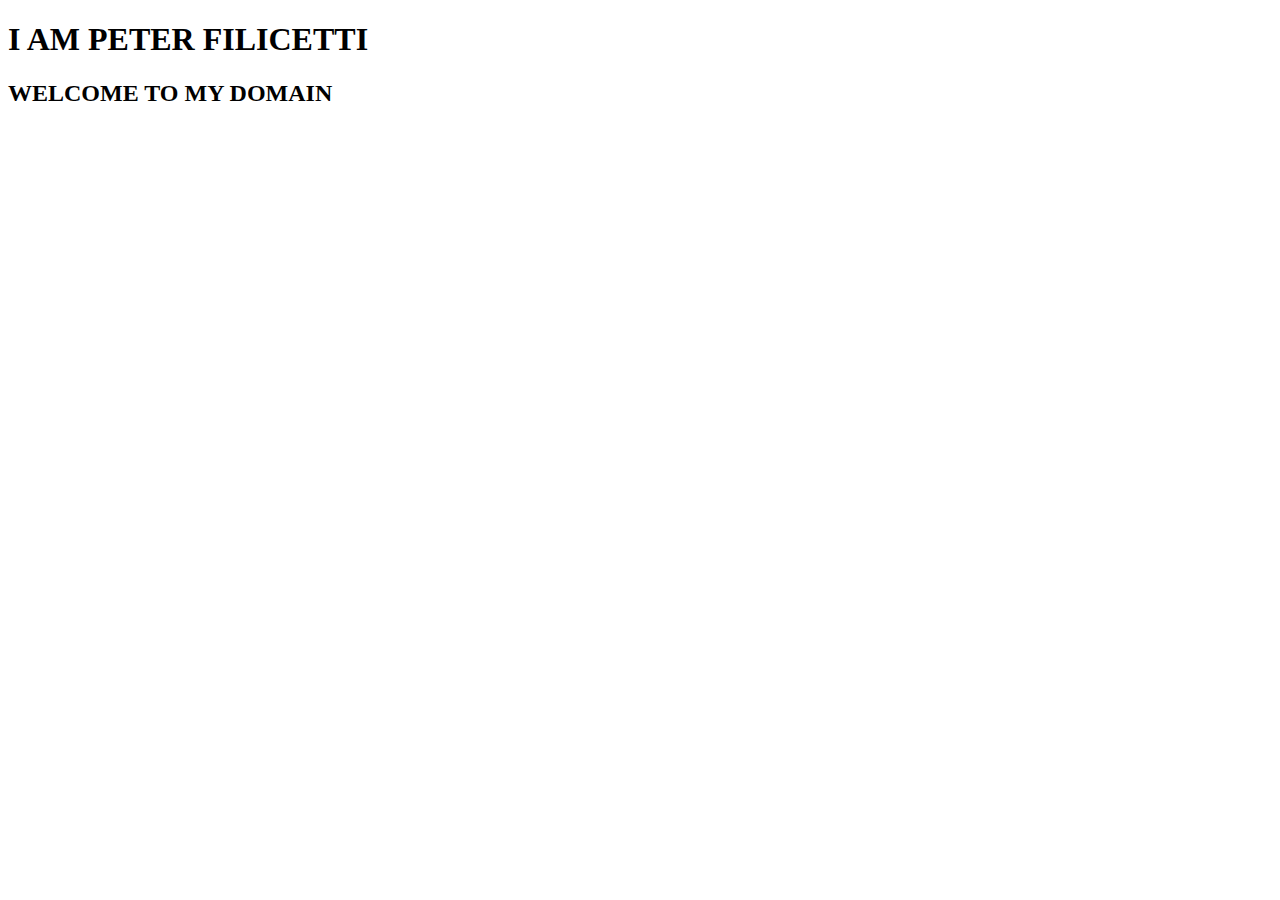
==== index.html @ 099a03c3 "placeholder page" ====
<!DOCTYPE html>
<html>
<head>
    <meta charset="utf-8" />
    <meta http-equiv="X-UA-Compatible" content="IE=edge">
    <title>Page Title</title>
    <meta name="viewport" content="width=device-width, initial-scale=1">
    <link rel="stylesheet" type="text/css" media="screen" href="main.css" />
</head>
<body>
    <h1>I AM PETER FILICETTI</h1>
    <h2>WELCOME TO MY DOMAIN</h2>
</body>
</html>
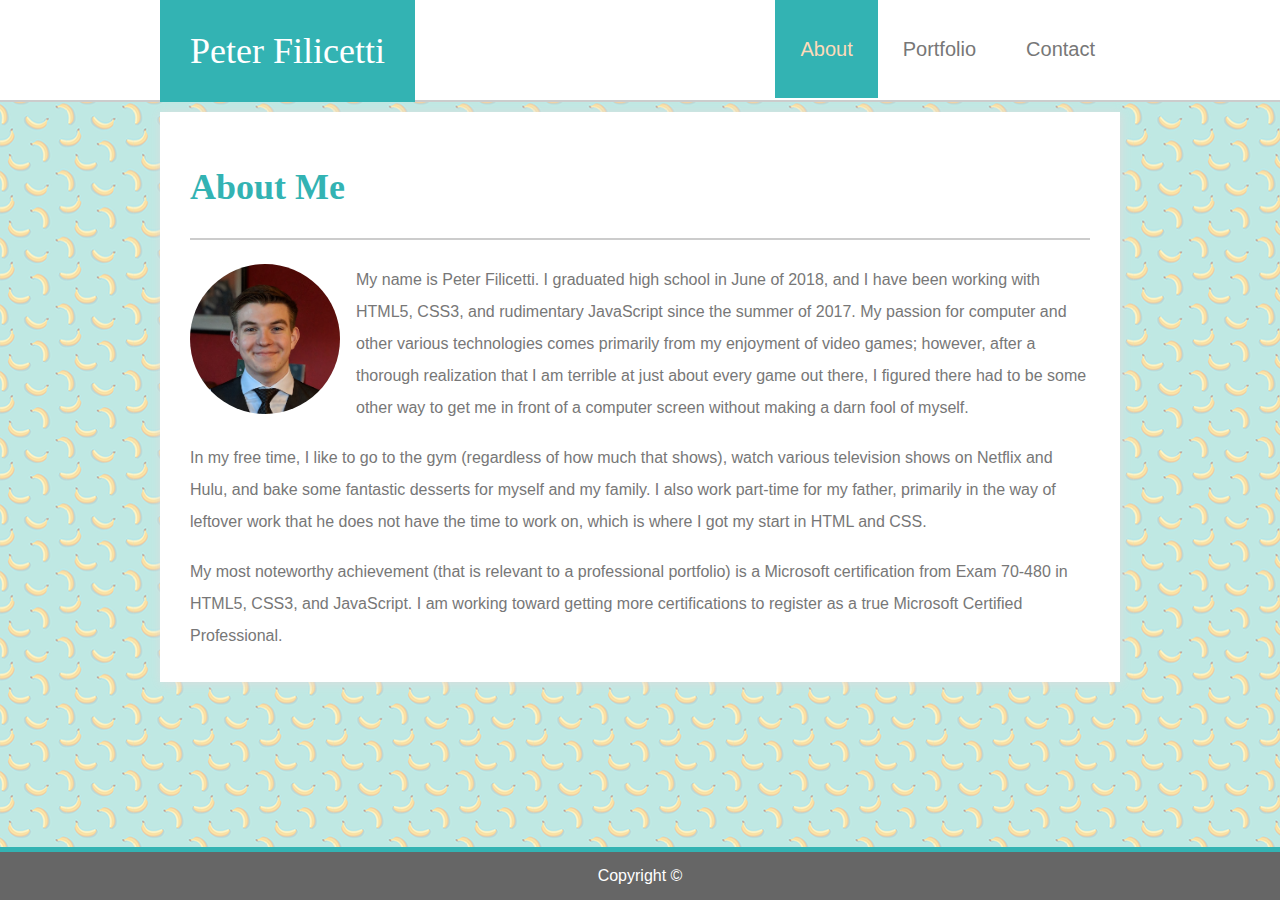
==== commit a1b570f8: "Copied portfolio work to GHP repo" ====
--- a/index.html
+++ b/index.html
@@ -1,14 +1,46 @@
 <!DOCTYPE html>
 <html>
+
 <head>
     <meta charset="utf-8" />
     <meta http-equiv="X-UA-Compatible" content="IE=edge">
-    <title>Page Title</title>
+    <title>Peter Filicetti 101</title>
     <meta name="viewport" content="width=device-width, initial-scale=1">
-    <link rel="stylesheet" type="text/css" media="screen" href="main.css" />
+    <link rel="stylesheet" type="text/css" media="screen" href="./assets/css/style.css" />
 </head>
+
 <body>
-    <h1>I AM PETER FILICETTI</h1>
-    <h2>WELCOME TO MY DOMAIN</h2>
+    <header class="head-nav">
+        <div class="head-wrap">
+            <a class="home-name-text" href="./index.html">Peter Filicetti</a>
+            <a class="navigation-link-text" href="./contact.html">Contact</a>
+            <a class="navigation-link-text" href="./portfolio.html">Portfolio</a>
+            <a class="navigation-link-text active-link" href="./index.html">About</a>
+        </div>
+    </header>
+    <div class="container">
+        <h1 class="heading">About Me</h1>
+        <img class="about-img" src="assets/images/portrait.jpg" alt="Portrait Image" />
+        <p class="about-info">My name is Peter Filicetti. I graduated high school in June of 2018, and I have been working with HTML5, CSS3, and
+            rudimentary JavaScript since the summer of 2017. My passion for computer and other various technologies comes
+            primarily from my enjoyment of video games; however, after a thorough realization that I am terrible at just
+            about every game out there, I figured there had to be some other way to get me in front of a computer screen
+            without making a darn fool of myself.</p>
+        <br>
+        <br>
+        <p class="about-info">In my free time, I like to go to the gym (regardless of how much that shows), watch various television shows on Netflix
+            and Hulu, and bake some fantastic desserts for myself and my family. I also work part-time for my father, primarily
+            in the way of leftover work that he does not have the time to work on, which is where I got my start in HTML
+            and CSS.</p>
+        <br>
+        <br>
+        <p class="about-info">My most noteworthy achievement (that is relevant to a professional portfolio) is a Microsoft certification from Exam
+            70-480 in HTML5, CSS3, and JavaScript. I am working toward getting more certifications to register as a true
+            Microsoft Certified Professional.</p>
+    </div>
+    <footer class="footer-copyright">
+        <p class="footer-text">Copyright &copy;</p>
+    </footer>
 </body>
+
 </html>--- a/assets/css/style.css
+++ b/assets/css/style.css
@@ -0,0 +1,179 @@
+body {
+    margin: 0;
+    background-image: url('../images/bananas.png');
+}
+
+.head-nav {
+    width: 100%;
+    border-bottom: 2px #cccccc solid;
+    height: 100px;
+    background-color: #ffffff;
+    margin-bottom: 30px;
+}
+
+    .head-nav .head-wrap {
+        width: 960px;
+        margin: 0 auto;
+    }
+
+        .head-nav .head-wrap .home-name-text {
+            color: white;
+            font-size: 36px;                
+            font-family: 'Georgia', Times, 'Times New Roman', serif;
+            background-color: #33b3b3;
+            float: left;
+            width: auto;
+            padding: 30px;
+            font-weight: 500;
+            margin: 0;
+            text-decoration: none;
+        }
+
+        .head-nav .head-wrap .navigation-link-text {
+            float: right;
+            font-size: 20px;
+            padding: 37.5px 25px;
+            color: #777;
+            text-decoration: none;
+            font-family: 'Segoe UI', Tahoma, Geneva, Verdana, sans-serif;
+        }
+
+        .head-nav .head-wrap .navigation-link-text:hover {
+            color: peachpuff;
+            background-color: #33b3b3;
+            transition: all 0.2s ease-in-out;
+        }
+
+        .head-nav .head-wrap .navigation-link-text.active-link {
+            background-color: #33b3b3;
+            color: peachpuff;
+        }
+
+.container {
+    width: 900px;
+    padding: 30px;
+    margin: -20px auto 30px auto;
+    background-color: #ffffff;
+    box-shadow: 1px 1px 10px 0 #dddddd;
+}
+
+.heading {
+    font-size: 36px;
+    color: #33b3b3;
+    font-family: 'Georgia', Times, 'Times New Roman', serif;
+    padding-bottom: 30px;
+    border-bottom: 2px #cccccc solid;
+}
+
+.about-img {
+    width: 150px;
+    height: 150px;
+    float: left;
+    margin: 0 16px 12px 0;
+    border-radius: 100px;
+}
+
+.about-info {
+    display: inline;
+    line-height: 2.0;
+    font-family: 'Arial', 'Helvetica Neue', Helvetica, sans-serif;
+    color: #777777;
+}
+
+.footer-copyright {
+    width: 100%;
+    background-color: #666666;
+    color: white;
+    border-top: #33b3b3 5px solid;
+    position: fixed;
+    bottom: 0;
+    left: 0;
+    text-align: center;
+}
+
+.footer-text {
+    margin: 0;
+    padding: 15px 0;
+    font-family: 'Arial', 'Helvetica Neue', Helvetica, sans-serif;
+}
+
+.contact-form {
+    font-family: 'Arial', 'Helvetica Neue', Helvetica, sans-serif;
+    font-size: 24px;
+}
+
+    .contact-form .input-field {
+        border: none;
+        border-bottom: #bbb 2px solid;
+        border-top-left-radius: 5px;
+        border-top-right-radius: 5px;
+        font-size: 20px;
+        margin: 10px 0;
+        padding: 5px 2%;
+        width: 96%;
+    }
+
+    .contact-form .input-field:hover, .contact-form .input-field:active, .contact-form .input-field:focus {
+        background-color: #f0f0f0;
+        transition: background-color 0.2s ease-in-out;
+        outline: none;
+    }
+
+    .contact-form .textarea-field {
+        width: 96%;
+        padding: 5px 2%;
+        height: 250px;
+        margin-top: 10px;
+        border-radius: 5px;
+    }
+
+    .contact-form .textarea-field:hover, .contact-form .textarea-field:active, .contact-form .textarea-field:focus {
+        outline: none;
+        background-color: #f0f0f0;
+        transition: background-color 0.2s ease-in-out;
+    }
+
+.portfolio-wrap {
+    width: 300px;
+    height: 180px;
+    display: inline-block;
+    background-size: 100% 100%;
+    background-repeat: no-repeat;
+    position: relative;
+    margin: 10px;
+}
+
+    .portfolio-wrap.hangman {
+        background-image: url('../images/ipad.jpg');
+    }
+
+    .portfolio-wrap.rpg {
+        background-image: url('../images/dog.jpg');
+    }
+
+    .portfolio-wrap.trivia {
+        background-image: url('../images/bennett.jpg');
+    }
+
+    .portfolio-wrap.rutgers {
+        background-image: url('../images/office.jpg');
+    }
+
+    .portfolio-wrap.rock {
+        background-image: url('../images/gilfoyle.jpg');
+    }
+
+    .portfolio-wrap .portfolio-text {
+        display: block;
+        float: left;
+        width: 300px;
+        z-index: 100;
+        background-color: #33b3b3;
+        color: white;
+        text-align: center;
+        padding: 10px 0;
+        font-size: 20px;
+        font-family: 'Georgia', Times, 'Times New Roman', serif;
+        position: absolute;
+        bottom: 0;
+    }